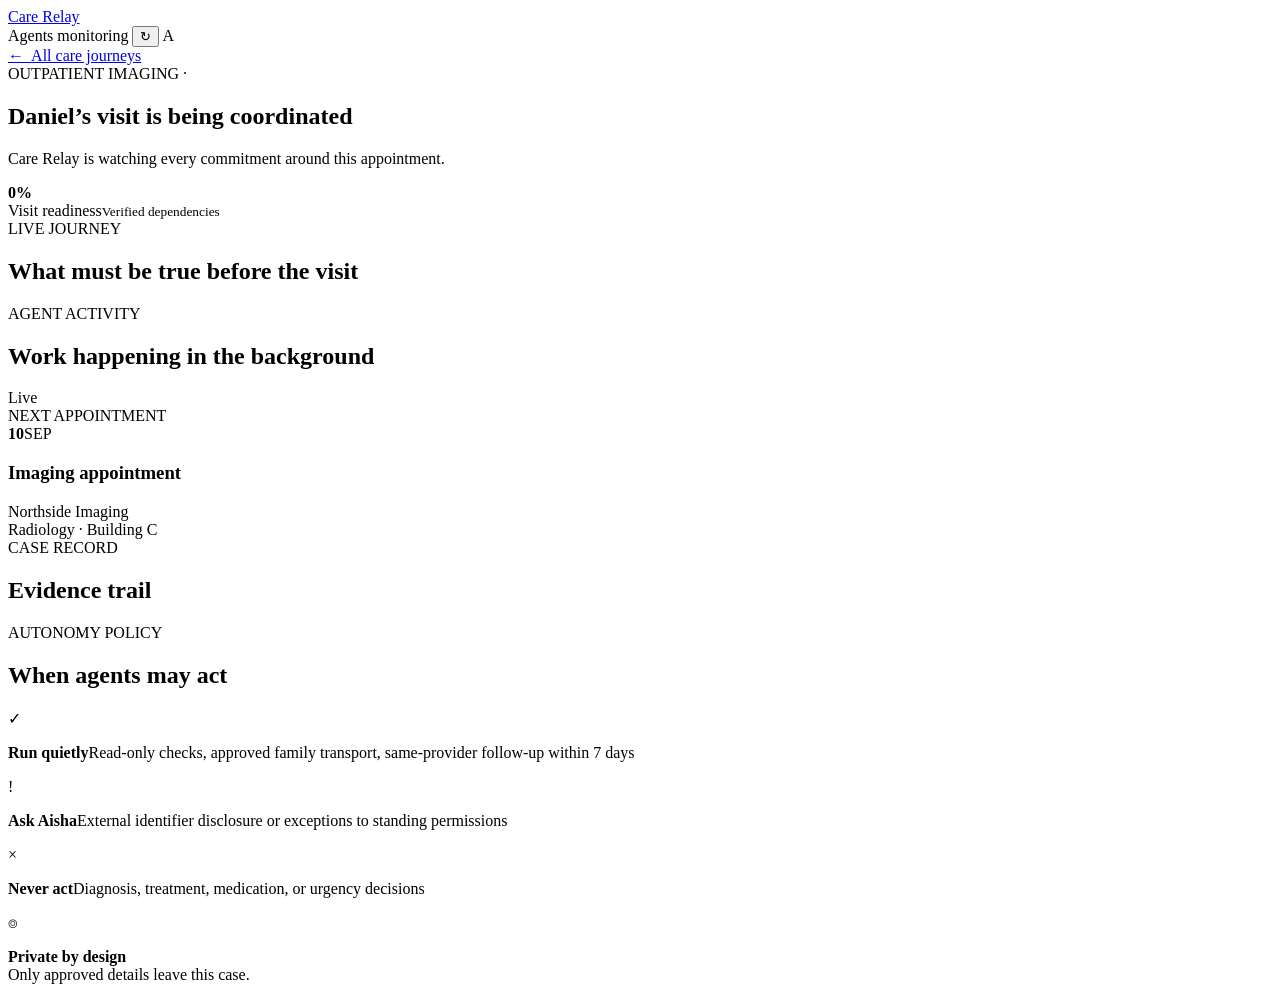
==== src/care_relay/static/index.html @ 580c2a09 "Build Care Relay agent coordination MVP" ====
<!doctype html>
<html lang="en">
<head>
  <meta charset="utf-8">
  <meta name="viewport" content="width=device-width, initial-scale=1">
  <title>Care Relay — Visit command center</title>
  <link rel="preconnect" href="https://fonts.googleapis.com">
  <link rel="preconnect" href="https://fonts.gstatic.com" crossorigin>
  <link href="https://fonts.googleapis.com/css2?family=DM+Sans:wght@400;500;600;700&family=Newsreader:opsz,wght@6..72,500;6..72,600&display=swap" rel="stylesheet">
  <link rel="stylesheet" href="/styles.css">
</head>
<body>
  <header class="topbar">
    <a class="brand" href="#" aria-label="Care Relay home">
      <span class="brand-mark"><i></i><i></i><i></i></span>
      <span>Care Relay</span>
    </a>
    <div class="top-actions">
      <span class="quiet-chip"><span class="pulse"></span> Agents monitoring</span>
      <button class="icon-button" id="reset" title="Reset demo" aria-label="Reset demo">↻</button>
      <span class="avatar">A</span>
    </div>
  </header>

  <main>
    <section class="case-heading">
      <div>
        <a class="back" href="#">← &nbsp;All care journeys</a>
        <div class="eyebrow">OUTPATIENT IMAGING · <span id="case-id"></span></div>
        <h1>Daniel’s visit is <span id="headline-status">being coordinated</span></h1>
        <p id="headline-copy">Care Relay is watching every commitment around this appointment.</p>
      </div>
      <div class="readiness-card">
        <div class="ring" id="ring"><strong id="readiness">0%</strong></div>
        <div><span>Visit readiness</span><small id="readiness-note">Verified dependencies</small></div>
      </div>
    </section>

    <section id="decision-zone"></section>

    <section class="layout">
      <div class="main-column">
        <article class="panel journey-panel">
          <div class="panel-heading">
            <div><span class="kicker">LIVE JOURNEY</span><h2>What must be true before the visit</h2></div>
            <div class="journey-actions">
              <button class="advance" id="live-agent" hidden><span class="spark">✦</span> Process with Strands</button>
            </div>
          </div>
          <div id="external-events"></div>
          <div id="causal-alert"></div>
          <div id="verification-insight"></div>
          <div id="dependency-map"></div>
          <div class="commitment-flow" id="commitments"></div>
        </article>

        <article class="panel activity-panel">
          <div class="panel-heading compact">
            <div><span class="kicker">AGENT ACTIVITY</span><h2>Work happening in the background</h2></div>
            <span class="live-label"><span class="pulse"></span> Live</span>
          </div>
          <div id="activity" class="activity-list"></div>
        </article>

        <article class="panel trace-panel" id="trace-panel" hidden>
          <div class="panel-heading compact">
            <div><span class="kicker">STRANDS TRACE</span><h2>Agent execution</h2></div>
            <span class="trace-safe">Inputs redacted</span>
          </div>
          <div id="trace-summary" class="trace-summary"></div>
          <div id="traces" class="trace-list"></div>
        </article>
      </div>

      <aside>
        <article class="panel appointment-panel">
          <span class="kicker">NEXT APPOINTMENT</span>
          <div class="date-tile"><strong id="day">10</strong><span id="month">SEP</span></div>
          <h3>Imaging appointment</h3>
          <p id="appointment-time"></p>
          <div class="location">Northside Imaging<br><span>Radiology · Building C</span></div>
        </article>

        <article class="panel evidence-panel">
          <div class="panel-heading compact"><div><span class="kicker">CASE RECORD</span><h2>Evidence trail</h2></div></div>
          <div id="evidence"></div>
        </article>

        <article class="panel policy-panel">
          <span class="kicker">AUTONOMY POLICY</span>
          <h2>When agents may act</h2>
          <div class="policy-rule auto"><span>✓</span><p><strong>Run quietly</strong>Read-only checks, approved family transport, same-provider follow-up within 7 days</p></div>
          <div class="policy-rule ask"><span>!</span><p><strong>Ask Aisha</strong>External identifier disclosure or exceptions to standing permissions</p></div>
          <div class="policy-rule deny"><span>×</span><p><strong>Never act</strong>Diagnosis, treatment, medication, or urgency decisions</p></div>
        </article>

        <div class="privacy-note"><span>⌾</span><p><strong>Private by design</strong><br>Only approved details leave this case.</p></div>
      </aside>
    </section>
  </main>
  <div id="toast" role="status"></div>
  <script src="/app.js"></script>
</body>
</html>
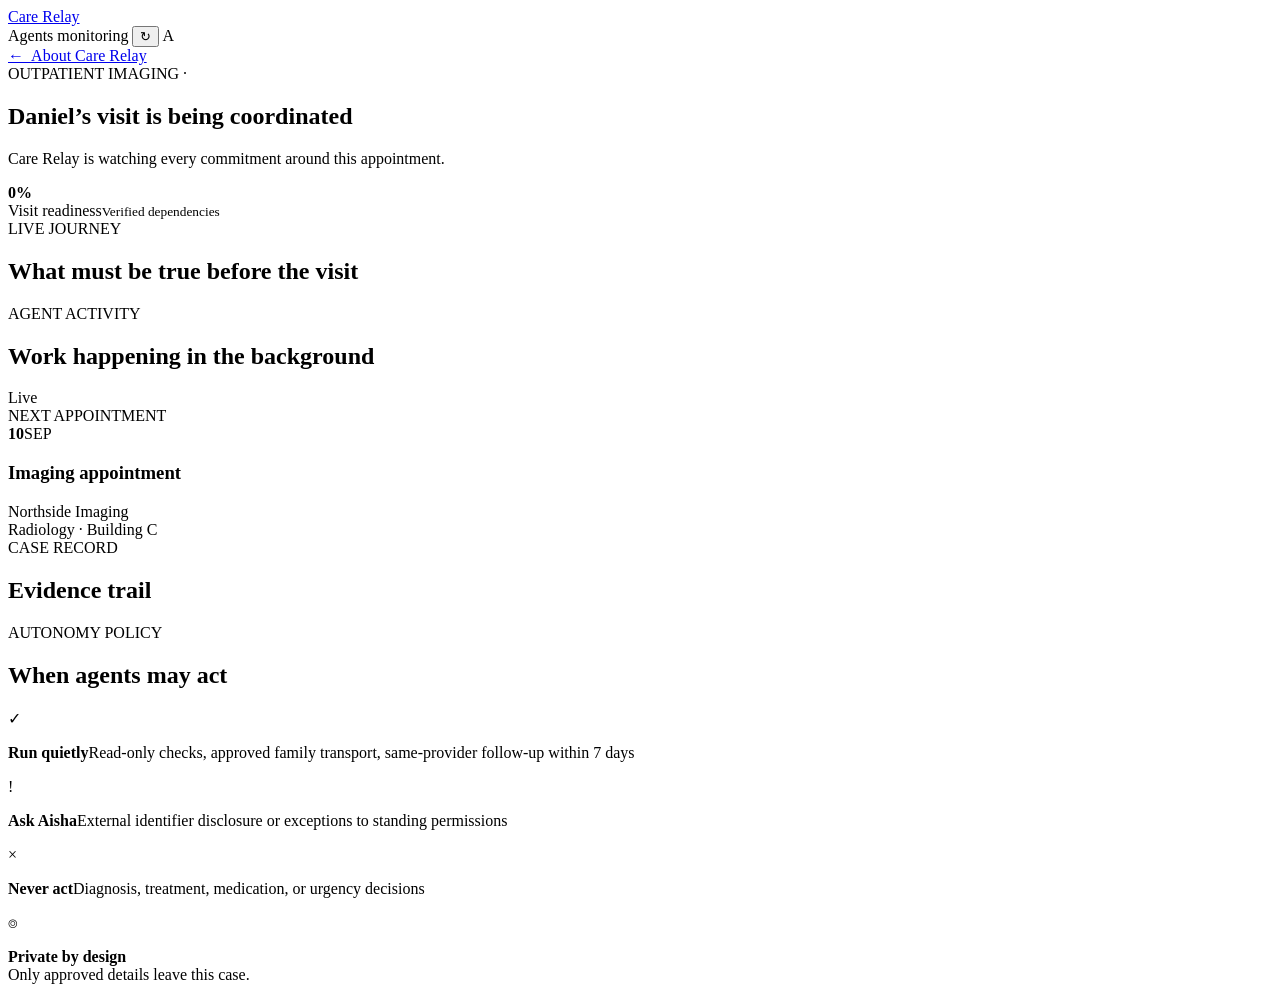
==== commit e1d148ba: "Add product landing experience" ====
--- a/src/care_relay/static/index.html
+++ b/src/care_relay/static/index.html
@@ -4,6 +4,7 @@
   <meta charset="utf-8">
   <meta name="viewport" content="width=device-width, initial-scale=1">
   <title>Care Relay — Visit command center</title>
+  <link rel="icon" href="/favicon.svg" type="image/svg+xml">
   <link rel="preconnect" href="https://fonts.googleapis.com">
   <link rel="preconnect" href="https://fonts.gstatic.com" crossorigin>
   <link href="https://fonts.googleapis.com/css2?family=DM+Sans:wght@400;500;600;700&family=Newsreader:opsz,wght@6..72,500;6..72,600&display=swap" rel="stylesheet">
@@ -11,7 +12,7 @@
 </head>
 <body>
   <header class="topbar">
-    <a class="brand" href="#" aria-label="Care Relay home">
+    <a class="brand" href="/" aria-label="Care Relay home">
       <span class="brand-mark"><i></i><i></i><i></i></span>
       <span>Care Relay</span>
     </a>
@@ -25,7 +26,7 @@
   <main>
     <section class="case-heading">
       <div>
-        <a class="back" href="#">← &nbsp;All care journeys</a>
+        <a class="back" href="/">← &nbsp;About Care Relay</a>
         <div class="eyebrow">OUTPATIENT IMAGING · <span id="case-id"></span></div>
         <h1>Daniel’s visit is <span id="headline-status">being coordinated</span></h1>
         <p id="headline-copy">Care Relay is watching every commitment around this appointment.</p>
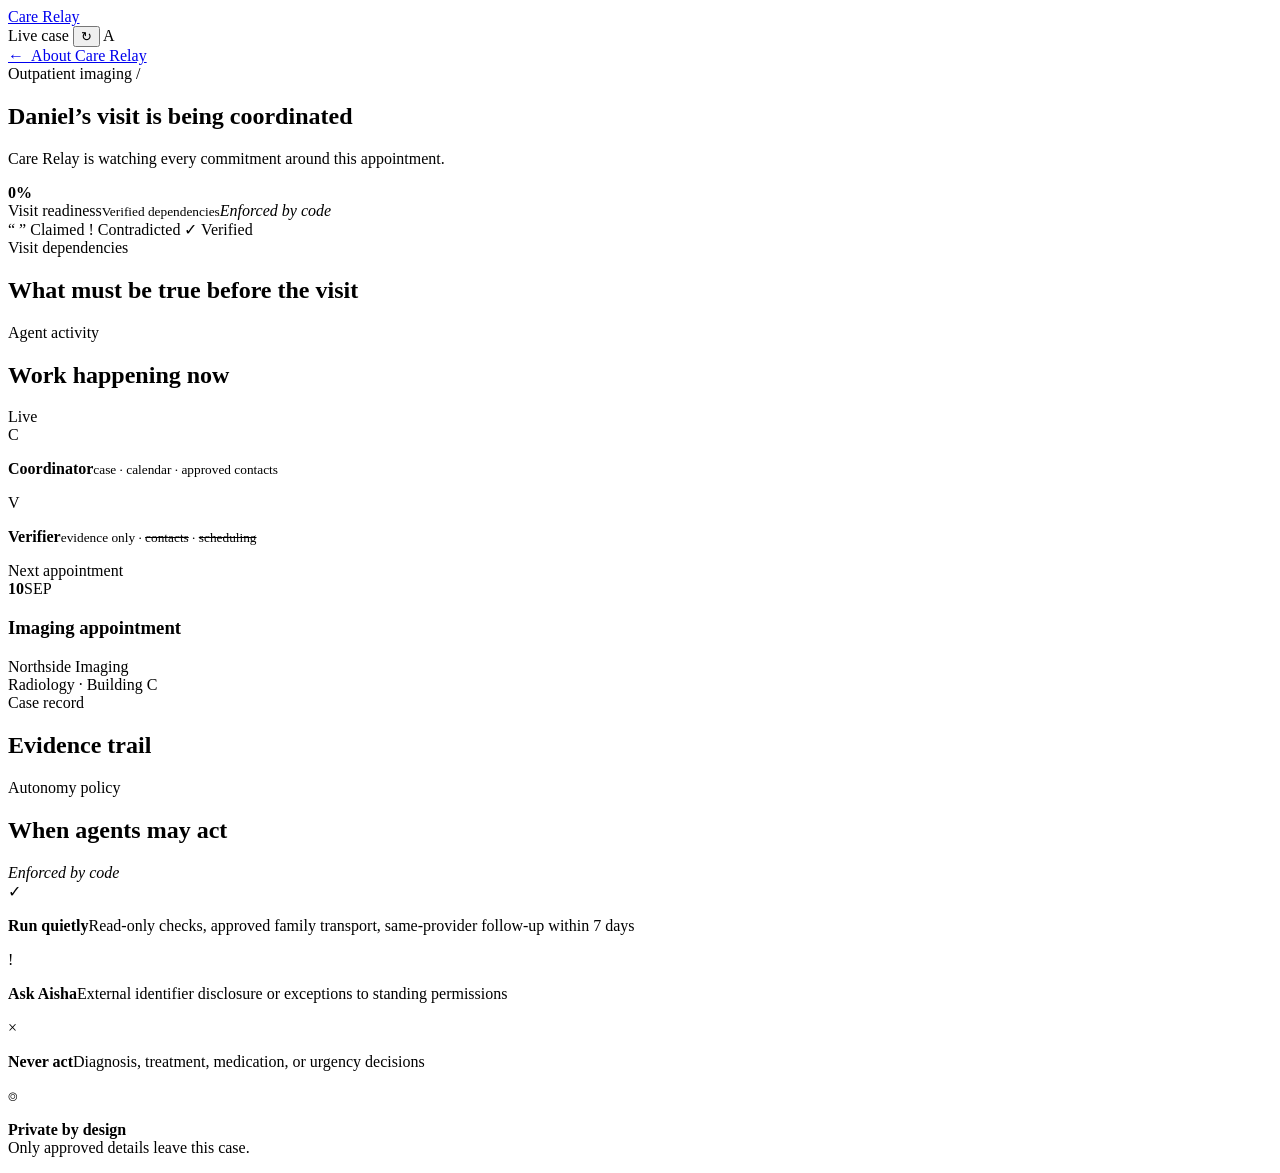
==== commit a46a0b71: "Polish Care Relay experience and architecture" ====
--- a/src/care_relay/static/index.html
+++ b/src/care_relay/static/index.html
@@ -7,7 +7,7 @@
   <link rel="icon" href="/favicon.svg" type="image/svg+xml">
   <link rel="preconnect" href="https://fonts.googleapis.com">
   <link rel="preconnect" href="https://fonts.gstatic.com" crossorigin>
-  <link href="https://fonts.googleapis.com/css2?family=DM+Sans:wght@400;500;600;700&family=Newsreader:opsz,wght@6..72,500;6..72,600&display=swap" rel="stylesheet">
+  <link href="https://fonts.googleapis.com/css2?family=DM+Mono:wght@400;500&amp;family=Manrope:wght@400;500;600;700&amp;family=Young+Serif&amp;display=swap" rel="stylesheet">
   <link rel="stylesheet" href="/styles.css">
 </head>
 <body>
@@ -17,7 +17,7 @@
       <span>Care Relay</span>
     </a>
     <div class="top-actions">
-      <span class="quiet-chip"><span class="pulse"></span> Agents monitoring</span>
+      <span class="quiet-chip" id="runtime-chip"><span class="pulse"></span> Live case</span>
       <button class="icon-button" id="reset" title="Reset demo" aria-label="Reset demo">↻</button>
       <span class="avatar">A</span>
     </div>
@@ -27,13 +27,20 @@
     <section class="case-heading">
       <div>
         <a class="back" href="/">← &nbsp;About Care Relay</a>
-        <div class="eyebrow">OUTPATIENT IMAGING · <span id="case-id"></span></div>
+        <div class="eyebrow">Outpatient imaging / <span id="case-id"></span></div>
         <h1>Daniel’s visit is <span id="headline-status">being coordinated</span></h1>
         <p id="headline-copy">Care Relay is watching every commitment around this appointment.</p>
       </div>
-      <div class="readiness-card">
-        <div class="ring" id="ring"><strong id="readiness">0%</strong></div>
-        <div><span>Visit readiness</span><small id="readiness-note">Verified dependencies</small></div>
+      <div class="readiness-stack">
+        <div class="readiness-card">
+          <div class="ring" id="ring"><strong id="readiness">0%</strong></div>
+          <div><span>Visit readiness</span><small id="readiness-note">Verified dependencies</small><em class="provenance-label layer-code">Enforced by code</em></div>
+        </div>
+        <div class="evidence-legend" aria-label="Evidence state legend">
+          <span class="legend-claim">“ ” Claimed</span>
+          <span class="legend-fact">! Contradicted</span>
+          <span class="legend-verified">✓ Verified</span>
+        </div>
       </div>
     </section>
 
@@ -43,9 +50,9 @@
       <div class="main-column">
         <article class="panel journey-panel">
           <div class="panel-heading">
-            <div><span class="kicker">LIVE JOURNEY</span><h2>What must be true before the visit</h2></div>
+            <div><span class="kicker">Visit dependencies</span><h2>What must be true before the visit</h2></div>
             <div class="journey-actions">
-              <button class="advance" id="live-agent" hidden><span class="spark">✦</span> Process with Strands</button>
+              <button class="advance" id="live-agent" hidden><span class="spark">✦</span> Simulate incoming provider update</button>
             </div>
           </div>
           <div id="external-events"></div>
@@ -57,25 +64,29 @@
 
         <article class="panel activity-panel">
           <div class="panel-heading compact">
-            <div><span class="kicker">AGENT ACTIVITY</span><h2>Work happening in the background</h2></div>
+            <div><span class="kicker">Agent activity</span><h2>Work happening now</h2></div>
             <span class="live-label"><span class="pulse"></span> Live</span>
+          </div>
+          <div class="agent-key" aria-label="Agent permission boundaries">
+            <div class="agent-key-item coordinator-key"><span>C</span><p><strong>Coordinator</strong><small>case · calendar · approved contacts</small></p></div>
+            <div class="agent-key-item verifier-key"><span>V</span><p><strong>Verifier</strong><small>evidence only · <s>contacts</s> · <s>scheduling</s></small></p></div>
           </div>
           <div id="activity" class="activity-list"></div>
         </article>
 
         <article class="panel trace-panel" id="trace-panel" hidden>
           <div class="panel-heading compact">
-            <div><span class="kicker">STRANDS TRACE</span><h2>Agent execution</h2></div>
-            <span class="trace-safe">Inputs redacted</span>
+            <div><span class="kicker">Strands trace</span><h2>Agent execution</h2></div>
+            <span class="trace-safe">Sensitive values hidden · tool structure preserved</span>
           </div>
           <div id="trace-summary" class="trace-summary"></div>
-          <div id="traces" class="trace-list"></div>
+          <details class="trace-details"><summary>Inspect tool execution</summary><div id="traces" class="trace-list"></div></details>
         </article>
       </div>
 
       <aside>
         <article class="panel appointment-panel">
-          <span class="kicker">NEXT APPOINTMENT</span>
+          <span class="kicker">Next appointment</span>
           <div class="date-tile"><strong id="day">10</strong><span id="month">SEP</span></div>
           <h3>Imaging appointment</h3>
           <p id="appointment-time"></p>
@@ -83,13 +94,14 @@
         </article>
 
         <article class="panel evidence-panel">
-          <div class="panel-heading compact"><div><span class="kicker">CASE RECORD</span><h2>Evidence trail</h2></div></div>
+          <div class="panel-heading compact"><div><span class="kicker">Case record</span><h2>Evidence trail</h2></div></div>
           <div id="evidence"></div>
         </article>
 
         <article class="panel policy-panel">
-          <span class="kicker">AUTONOMY POLICY</span>
+          <span class="kicker">Autonomy policy</span>
           <h2>When agents may act</h2>
+          <em class="provenance-label layer-code">Enforced by code</em>
           <div class="policy-rule auto"><span>✓</span><p><strong>Run quietly</strong>Read-only checks, approved family transport, same-provider follow-up within 7 days</p></div>
           <div class="policy-rule ask"><span>!</span><p><strong>Ask Aisha</strong>External identifier disclosure or exceptions to standing permissions</p></div>
           <div class="policy-rule deny"><span>×</span><p><strong>Never act</strong>Diagnosis, treatment, medication, or urgency decisions</p></div>
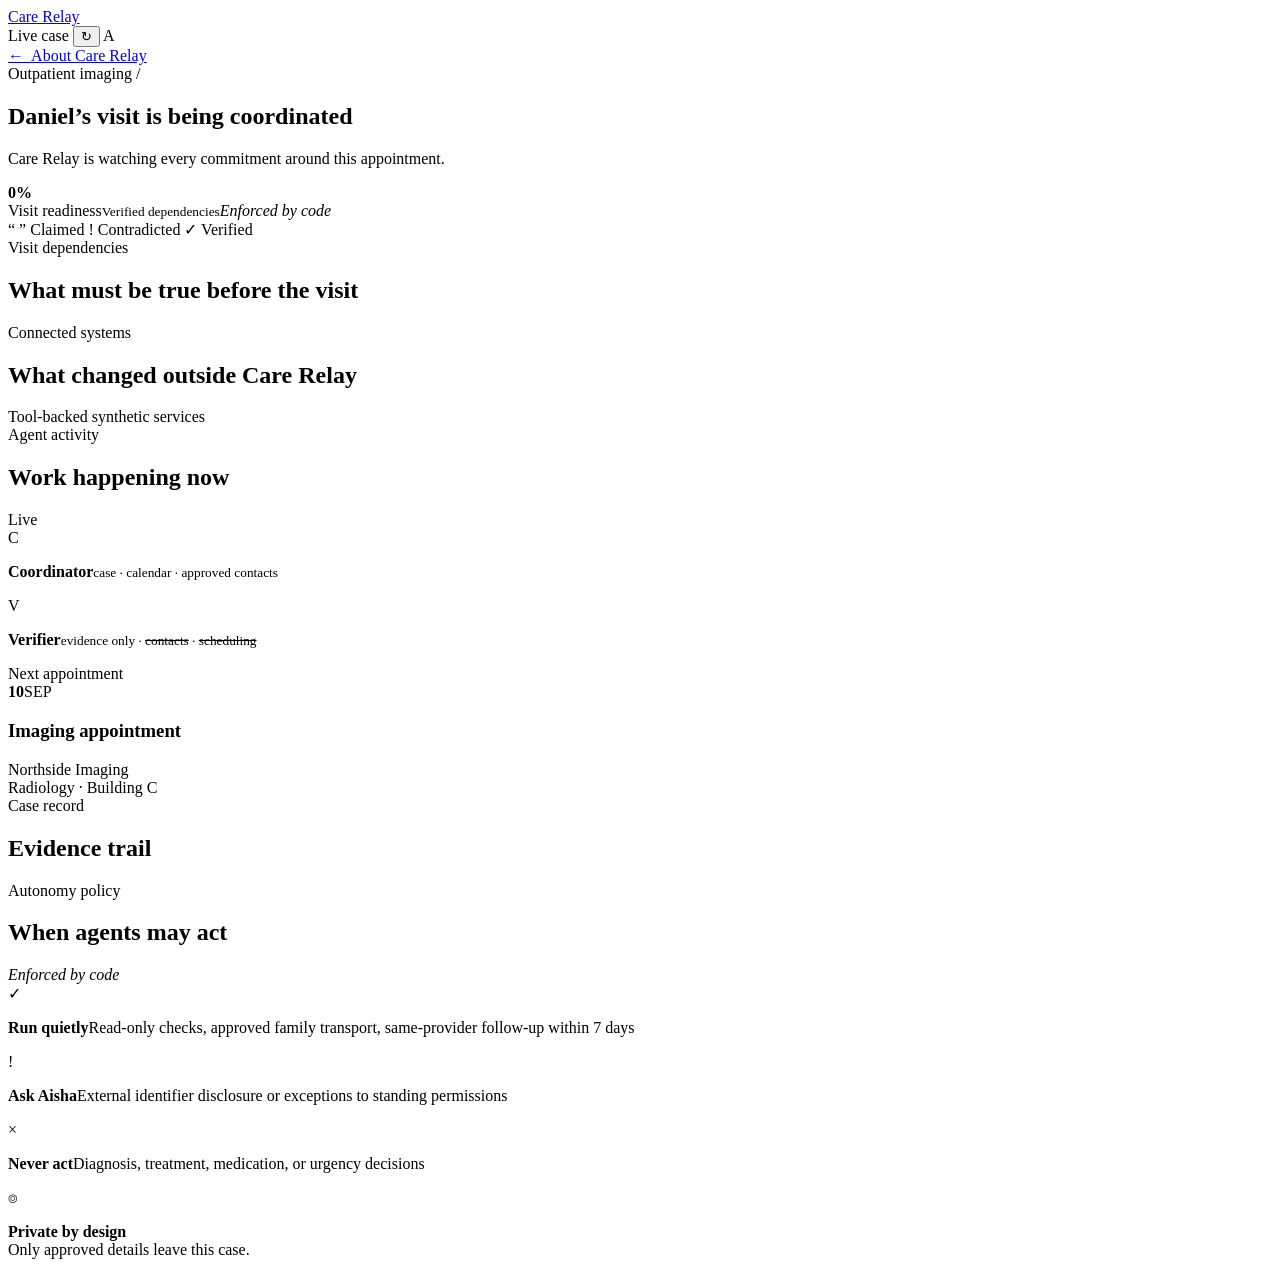
==== commit 9b50a59c: "Show tool-backed changes across connected systems" ====
--- a/src/care_relay/static/index.html
+++ b/src/care_relay/static/index.html
@@ -62,6 +62,14 @@
           <div class="commitment-flow" id="commitments"></div>
         </article>
 
+        <article class="panel systems-panel">
+          <div class="panel-heading compact">
+            <div><span class="kicker">Connected systems</span><h2>What changed outside Care Relay</h2></div>
+            <span class="system-proof">Tool-backed synthetic services</span>
+          </div>
+          <div id="connected-systems" class="systems-grid" aria-live="polite"></div>
+        </article>
+
         <article class="panel activity-panel">
           <div class="panel-heading compact">
             <div><span class="kicker">Agent activity</span><h2>Work happening now</h2></div>
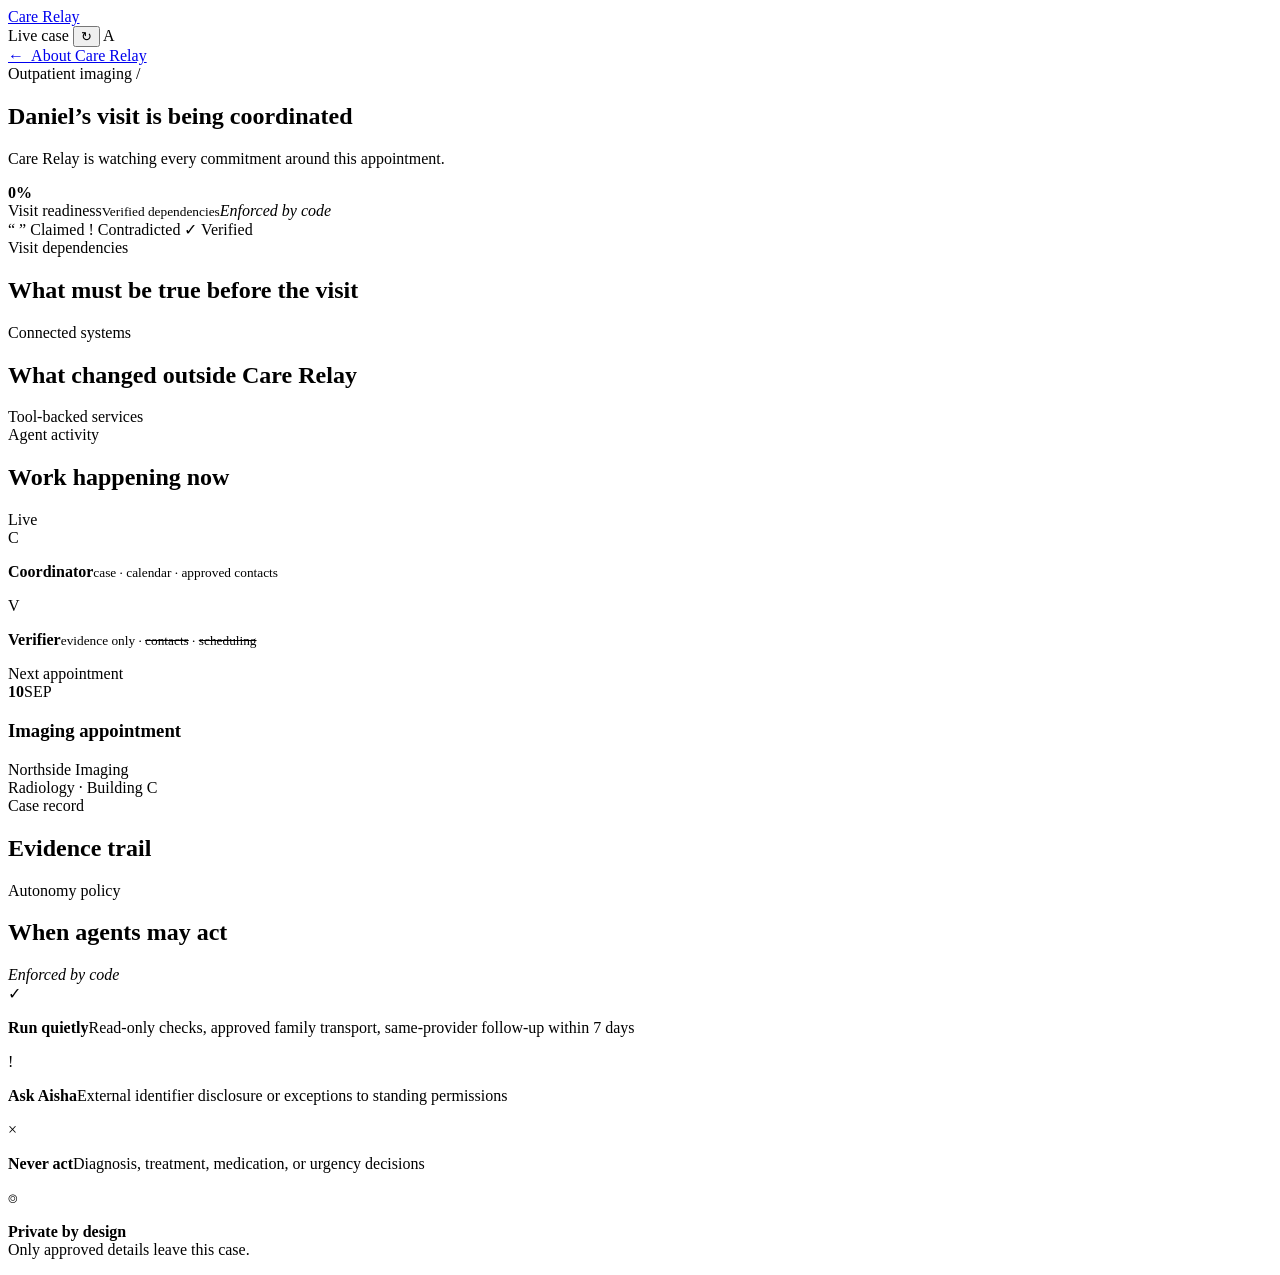
==== commit e2113a7f: "Add verified Google Calendar follow-up integration" ====
--- a/src/care_relay/static/index.html
+++ b/src/care_relay/static/index.html
@@ -65,7 +65,7 @@
         <article class="panel systems-panel">
           <div class="panel-heading compact">
             <div><span class="kicker">Connected systems</span><h2>What changed outside Care Relay</h2></div>
-            <span class="system-proof">Tool-backed synthetic services</span>
+            <span class="system-proof" id="system-proof">Tool-backed services</span>
           </div>
           <div id="connected-systems" class="systems-grid" aria-live="polite"></div>
         </article>
